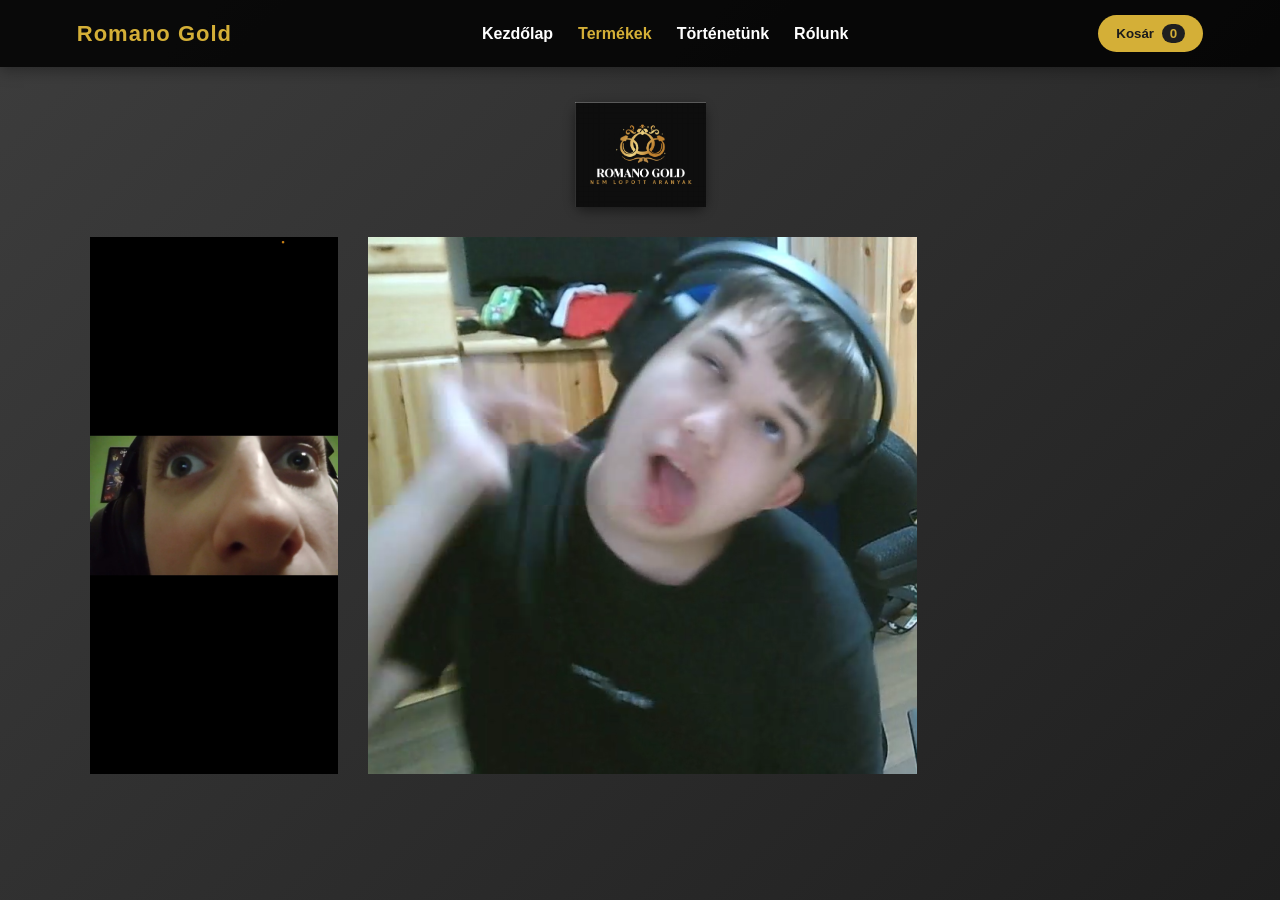
==== html/rolunk.html @ cd6ae82f "SZP-13" ====
<!DOCTYPE html>
<html lang="hu">
<head>
    <meta charset="UTF-8">
    <meta name="viewport" content="width=device-width, initial-scale=1.0">
    <title>Romano Gold - Termékek</title>
    <link rel="stylesheet" href="../css/style.css">
</head>
<body>
    <nav class="navbar">
        <div class="nav-brand">Romano Gold</div>
        <ul class="nav-links">
            <li><a href="index.html">Kezdőlap</a></li>
            <li><a href="termekek.html" class="active">Termékek</a></li>
            <li><a href="tortenetunk.html">Történetünk</a></li>
            <li><a href="rolunk.html">Rólunk</a></li>
        </ul>
        <button class="cart-open-btn" id="cartOpenBtn">Kosár <span id="cartCount">0</span></button>
    </nav>

    <main class="container">
        <header class="page-header">
            <div class="logo-placeholder">
                <img src="../kepek/logo.png" alt="Romano Gold logó">
            </div>
            <section class="product-grid" id="productGrid">
                <img src="../kepek/IMG_5410.png" alt="Valér a Vezérigazgató">
                <img src="../kepek/image.png" alt="Hunor a kaszásnéni">
            </section>

        
    </main>

    <aside class="cart-panel" id="cartPanel">
        <div class="cart-header">
            <h2>Kosár</h2>
            <button id="cartCloseBtn">×</button>

    <script src="../js/script.js"></script>
</body>
</html>
---- css/style.css ----
* {
    box-sizing: border-box;
}

body {
    background: linear-gradient(135deg, #3d3d3d, #1f1f1f);
    margin: 0;
    padding: 0;
    font-family: Arial, sans-serif;
    color: white;
    min-height: 100vh;
}

.navbar {
    width: 100%;
    background: rgba(0, 0, 0, 0.85);
    display: flex;
    align-items: center;
    justify-content: space-between;
    gap: 20px;
    padding: 15px 6%;
    position: sticky;
    top: 0;
    z-index: 10;
    box-shadow: 0 3px 15px rgba(0, 0, 0, 0.35);
}

.nav-brand {
    color: #d4af37;
    font-size: 22px;
    font-weight: bold;
    letter-spacing: 1px;
}

.nav-links {
    list-style: none;
    display: flex;
    gap: 25px;
    margin: 0;
    padding: 0;
}

.nav-links a {
    color: white;
    text-decoration: none;
    font-weight: bold;
    transition: 0.2s;
}

.nav-links a:hover,
.nav-links a.active {
    color: #d4af37;
}

.container {
    width: 90%;
    max-width: 1100px;
    margin: 0 auto;
    padding: 35px 0;
}

.logo-placeholder {
    width: 131px;
    height: 105px;
    background-color: black;
    display: flex;
    align-items: center;
    justify-content: center;
    box-shadow: 0 4px 12px rgba(0, 0, 0, 0.45);
    border-radius: 10px;
    margin: 0 auto 25px;
}

.logo-placeholder img {
    max-width: 100%;
    max-height: 100%;
    height: auto;
}

.hero-section,
.story-box,
.page-header {
    text-align: center;
}

.hero-section {
    padding: 70px 20px 35px;
}

.hero-section h1,
.story-box h1,
.page-header h1 {
    font-size: 46px;
    margin: 10px 0;
    color: #f6d365;
    text-shadow: 0 2px 8px rgba(0, 0, 0, 0.4);
}

.gold-divider {
    width: 120px;
    height: 4px;
    background: #d4af37;
    margin: 18px auto;
    border-radius: 20px;
}

.hero-text,
.story-box p,
.page-header p {
    max-width: 760px;
    margin: 15px auto;
    line-height: 1.7;
    color: #eeeeee;
}

.btn,
.add-to-cart,
.cart-open-btn,
.secondary-btn {
    border: none;
    cursor: pointer;
    border-radius: 999px;
    font-weight: bold;
    transition: 0.2s;
}

.btn,
.add-to-cart,
.cart-open-btn {
    background: #d4af37;
    color: #1b1b1b;
}

.btn {
    display: inline-block;
    text-decoration: none;
    padding: 13px 25px;
    margin-top: 15px;
}

.btn:hover,
.add-to-cart:hover,
.cart-open-btn:hover {
    background: #f6d365;
    transform: translateY(-2px);
}

.full-width {
    width: 100%;
}

.info-cards {
    display: grid;
    grid-template-columns: repeat(3, 1fr);
    gap: 22px;
    margin-top: 40px;
}

.info-card,
.story-box {
    background: rgba(255, 255, 255, 0.08);
    border: 1px solid rgba(212, 175, 55, 0.25);
    border-radius: 18px;
    padding: 28px;
    box-shadow: 0 8px 25px rgba(0, 0, 0, 0.25);
}

.info-card h2 {
    color: #f6d365;
    margin-top: 0;
}

.product-grid {
    display: grid;
    grid-template-columns: repeat(3, 1fr);
    gap: 30px;
    margin-top: 30px;
}

.product-item {
    background: rgba(255, 255, 255, 0.09);
    border: 1px solid rgba(255, 255, 255, 0.12);
    border-radius: 18px;
    padding: 18px;
    text-align: center;
    box-shadow: 0 5px 18px rgba(0, 0, 0, 0.25);
}

.image-box {
    background-color: white;
    width: 100%;
    aspect-ratio: 4 / 3;
    display: flex;
    align-items: center;
    justify-content: center;
    overflow: hidden;
    margin-bottom: 12px;
    border-radius: 12px;
    border: 1px solid #ddd;
}

.image-box img {
    width: 100%;
    height: 100%;
    object-fit: contain;
    display: block;
}

.label {
    color: white;
    font-size: 17px;
    margin: 10px 0 6px;
}

.price {
    color: #f6d365;
    font-size: 18px;
    font-weight: bold;
    margin: 8px 0 15px;
}

.add-to-cart,
.cart-open-btn,
.secondary-btn {
    padding: 11px 18px;
}

.cart-open-btn span {
    background: #1f1f1f;
    color: #d4af37;
    padding: 2px 8px;
    border-radius: 999px;
    margin-left: 4px;
}

.cart-panel {
    position: fixed;
    top: 0;
    right: -420px;
    width: 380px;
    max-width: 92vw;
    height: 100vh;
    background: #151515;
    z-index: 30;
    padding: 22px;
    transition: 0.3s;
    box-shadow: -10px 0 30px rgba(0, 0, 0, 0.45);
    display: flex;
    flex-direction: column;
}

.cart-panel.open {
    right: 0;
}

.cart-header {
    display: flex;
    align-items: center;
    justify-content: space-between;
    border-bottom: 1px solid rgba(255, 255, 255, 0.15);
    padding-bottom: 12px;
}

.cart-header h2 {
    margin: 0;
    color: #f6d365;
}

.cart-header button {
    background: transparent;
    color: white;
    border: none;
    font-size: 34px;
    cursor: pointer;
}

.cart-items {
    flex: 1;
    overflow-y: auto;
    padding: 16px 0;
}

.cart-item {
    display: grid;
    grid-template-columns: 58px 1fr auto;
    gap: 12px;
    align-items: center;
    background: rgba(255, 255, 255, 0.07);
    border-radius: 12px;
    padding: 10px;
    margin-bottom: 12px;
}

.cart-item img {
    width: 58px;
    height: 58px;
    object-fit: contain;
    background: white;
    border-radius: 8px;
}

.cart-item h3 {
    font-size: 14px;
    margin: 0 0 5px;
}

.cart-item p {
    margin: 0;
    color: #f6d365;
    font-size: 13px;
}

.quantity-controls {
    display: flex;
    align-items: center;
    gap: 7px;
    margin-top: 7px;
}

.quantity-controls button,
.remove-btn {
    background: #d4af37;
    border: none;
    color: #1b1b1b;
    font-weight: bold;
    border-radius: 6px;
    cursor: pointer;
}

.quantity-controls button {
    width: 25px;
    height: 25px;
}

.remove-btn {
    padding: 7px 9px;
}

.cart-footer {
    border-top: 1px solid rgba(255, 255, 255, 0.15);
    padding-top: 15px;
}

.secondary-btn {
    width: 100%;
    background: transparent;
    color: #d4af37;
    border: 1px solid #d4af37;
    margin-bottom: 10px;
}

.overlay {
    position: fixed;
    inset: 0;
    background: rgba(0, 0, 0, 0.55);
    z-index: 20;
    display: none;
}

.overlay.show {
    display: block;
}

.toast {
    position: fixed;
    left: 50%;
    bottom: 28px;
    transform: translateX(-50%) translateY(80px);
    background: #d4af37;
    color: #1b1b1b;
    padding: 13px 22px;
    border-radius: 999px;
    font-weight: bold;
    opacity: 0;
    transition: 0.3s;
    z-index: 50;
}

.toast.show {
    transform: translateX(-50%) translateY(0);
    opacity: 1;
}

.empty-cart {
    color: #cccccc;
    text-align: center;
    margin-top: 30px;
}

@media (max-width: 850px) {
    .navbar {
        flex-direction: column;
    }

    .product-grid,
    .info-cards {
        grid-template-columns: repeat(2, 1fr);
    }
}

@media (max-width: 560px) {
    .nav-links {
        flex-direction: column;
        text-align: center;
        gap: 10px;
    }

    .product-grid,
    .info-cards {
        grid-template-columns: 1fr;
    }

    .hero-section h1,
    .story-box h1,
    .page-header h1 {
        font-size: 34px;
    }
}
.cart-panel {
    display: none;
    position: fixed;
    right: 0;
    top: 0;
    width: 300px;
    height: 100%;
    background: white;
    color: black;
    z-index: 1000;
    padding: 20px;
}

.overlay {
    display: none;
    position: fixed;
    inset: 0;
    background: rgba(0,0,0,0.5);
    z-index: 999;
}
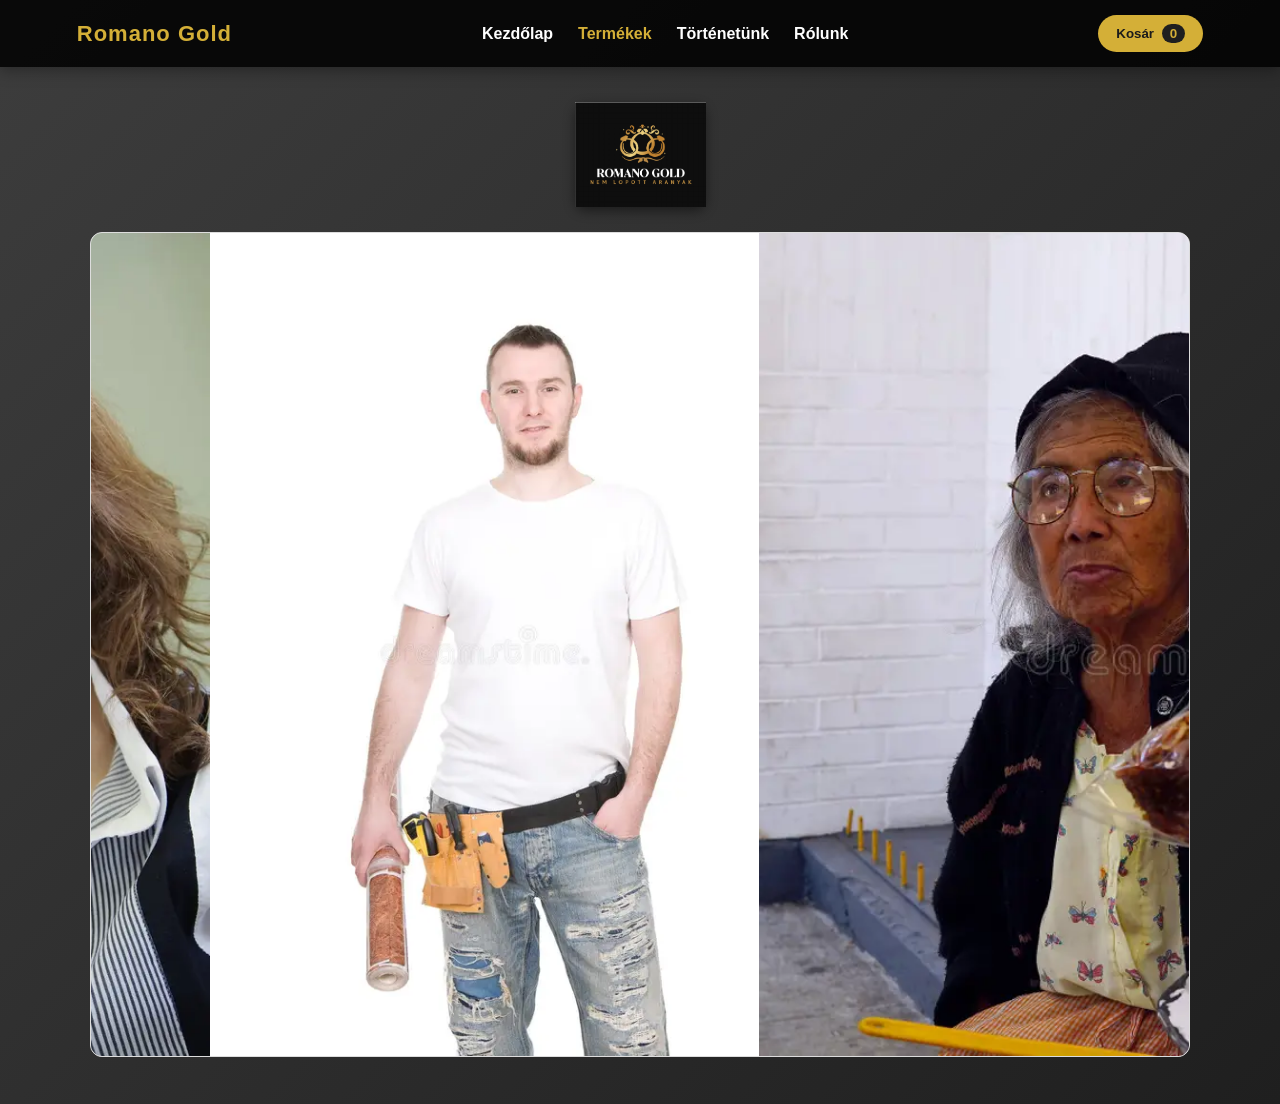
==== commit 463989bf: "SZP-14" ====
--- a/html/rolunk.html
+++ b/html/rolunk.html
@@ -4,7 +4,7 @@
     <meta charset="UTF-8">
     <meta name="viewport" content="width=device-width, initial-scale=1.0">
     <title>Romano Gold - Termékek</title>
-    <link rel="stylesheet" href="../css/style.css">
+        <link rel="stylesheet" href="../css/style.css">
 </head>
 <body>
     <nav class="navbar">
@@ -20,22 +20,18 @@
 
     <main class="container">
         <header class="page-header">
-            <div class="logo-placeholder">
+            <div class="logo-placeholder"> 
                 <img src="../kepek/logo.png" alt="Romano Gold logó">
             </div>
-            <section class="product-grid" id="productGrid">
-                <img src="../kepek/IMG_5410.png" alt="Valér a Vezérigazgató">
-                <img src="../kepek/image.png" alt="Hunor a kaszásnéni">
+            <section class="member-grid" id="memberGrid">
+                <img class="member1" src="../kepek/edina.png" alt="Edina a kasszás">                
+                <img class="member2" src="../kepek/worker-18848157.png" alt="Péter az értékbecslő">
+                <img class="member3" src="../kepek/jutka.png" alt="Jutka az eladó">
             </section>
 
         
     </main>
 
-    <aside class="cart-panel" id="cartPanel">
-        <div class="cart-header">
-            <h2>Kosár</h2>
-            <button id="cartCloseBtn">×</button>
-
-    <script src="../js/script.js"></script>
+    
 </body>
 </html>
--- a/css/style.css
+++ b/css/style.css
@@ -435,4 +435,34 @@
     inset: 0;
     background: rgba(0,0,0,0.5);
     z-index: 999;
+}
+.member-grid{
+    background-color: white;
+    width: 100%;
+    aspect-ratio: 4 / 3;
+    display: flex;
+    align-items: center;
+    justify-content: center;
+    overflow: hidden;
+    margin-bottom: 12px;
+    border-radius: 12px;
+    border: 1px solid #ddd;
+}
+.member1{
+    width: 100%;
+    height: 100%;
+    object-fit: contain;
+    display: block;
+}
+.member2{
+    width: 100%;
+    height: 100%;
+    object-fit: contain;
+    display: block;
+}
+.member3{
+    width: 100%;
+    height: 100%;
+    object-fit: contain;
+    display: block;
 }
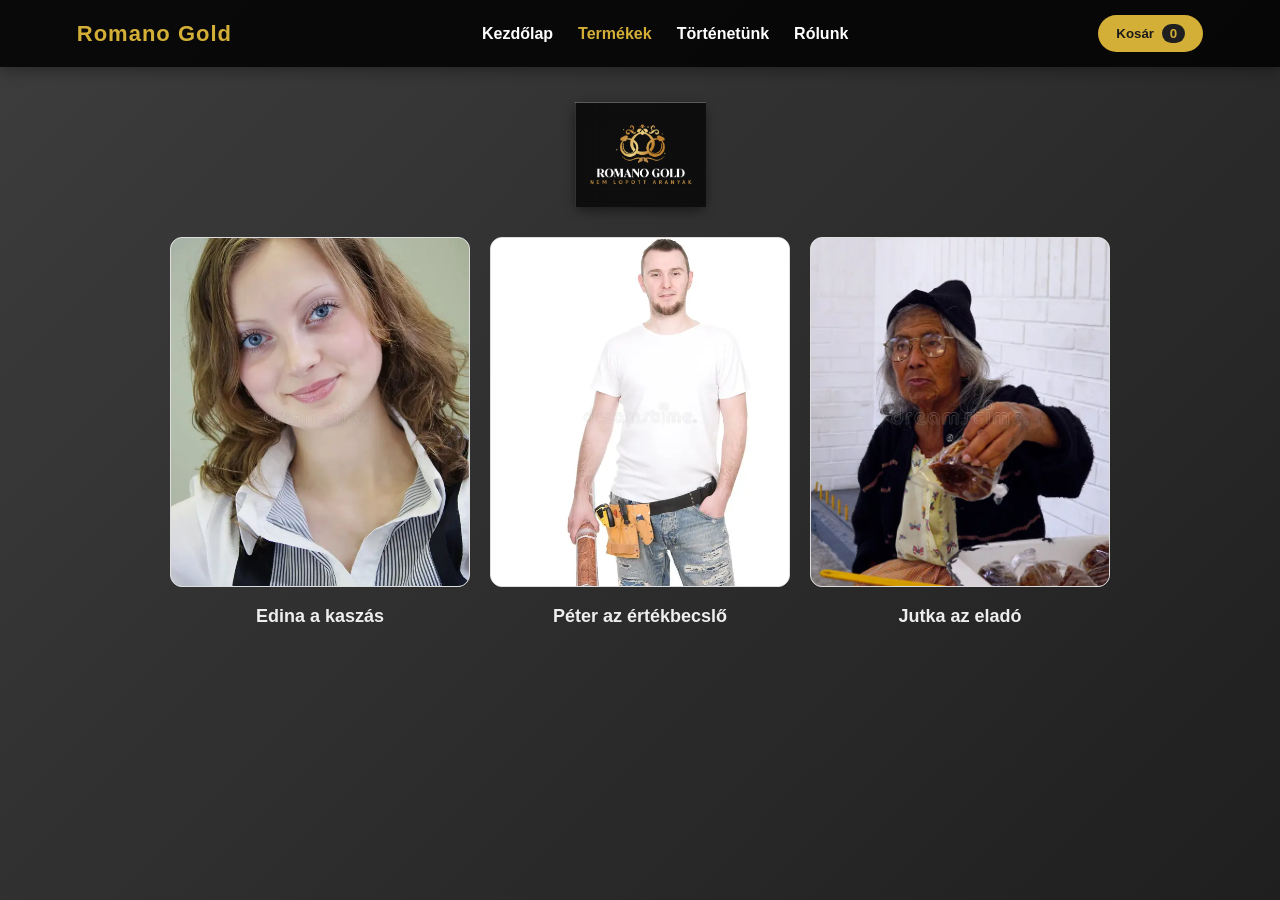
==== commit eb6f9d7c: "SZP-14" ====
--- a/html/rolunk.html
+++ b/html/rolunk.html
@@ -24,9 +24,18 @@
                 <img src="../kepek/logo.png" alt="Romano Gold logó">
             </div>
             <section class="member-grid" id="memberGrid">
-                <img class="member1" src="../kepek/edina.png" alt="Edina a kasszás">                
-                <img class="member2" src="../kepek/worker-18848157.png" alt="Péter az értékbecslő">
-                <img class="member3" src="../kepek/jutka.png" alt="Jutka az eladó">
+                <div class="member">
+                    <img src="../kepek/edina.png" alt="Edina a kaszás">
+                    <p>Edina a kaszás</p>
+                </div>
+                <div class="member">
+                    <img src="../kepek/worker-18848157.png" alt="Péter az értékbecslő">
+                    <p>Péter az értékbecslő</p>
+                </div>
+                <div class="member">
+                    <img src="../kepek/jutka.png" alt="Jutka az eladó">
+                    <p>Jutka az eladó</p>
+                </div>
             </section>
 
         
--- a/css/style.css
+++ b/css/style.css
@@ -436,33 +436,63 @@
     background: rgba(0,0,0,0.5);
     z-index: 999;
 }
-.member-grid{
-    background-color: white;
-    width: 100%;
-    aspect-ratio: 4 / 3;
-    display: flex;
-    align-items: center;
+
+.member-grid {
+    display: flex;
     justify-content: center;
-    overflow: hidden;
-    margin-bottom: 12px;
+    align-items: center;
+    gap: 20px;
+    flex-wrap: wrap;
+    margin: 30px 0;
+}
+
+.member-grid img {
+    width: 300px;
+    height: 350px;
+    object-fit: cover;
     border-radius: 12px;
     border: 1px solid #ddd;
-}
-.member1{
-    width: 100%;
-    height: 100%;
-    object-fit: contain;
-    display: block;
-}
-.member2{
-    width: 100%;
-    height: 100%;
-    object-fit: contain;
-    display: block;
-}
-.member3{
-    width: 100%;
-    height: 100%;
-    object-fit: contain;
-    display: block;
+    background: white;
+}
+
+@media (max-width: 1000px) {
+    .member-grid img {
+        width: 250px;
+        height: 300px;
+    }
+}
+
+@media (max-width: 800px) {
+    .member-grid {
+        flex-direction: column;
+    }
+
+    .member-grid img {
+        width: 80%;
+        max-width: 350px;
+        height: auto;
+    }
+}
+.member-grid {
+    display: flex;
+    justify-content: center;
+    gap: 20px;
+    flex-wrap: wrap;
+}
+
+.member {
+    text-align: center;
+}
+
+.member img {
+    width: 300px;
+    height: 350px;
+    object-fit: cover;
+    border-radius: 12px;
+}
+
+.member p {
+    margin-top: 10px;
+    font-size: 18px;
+    font-weight: bold;
 }
